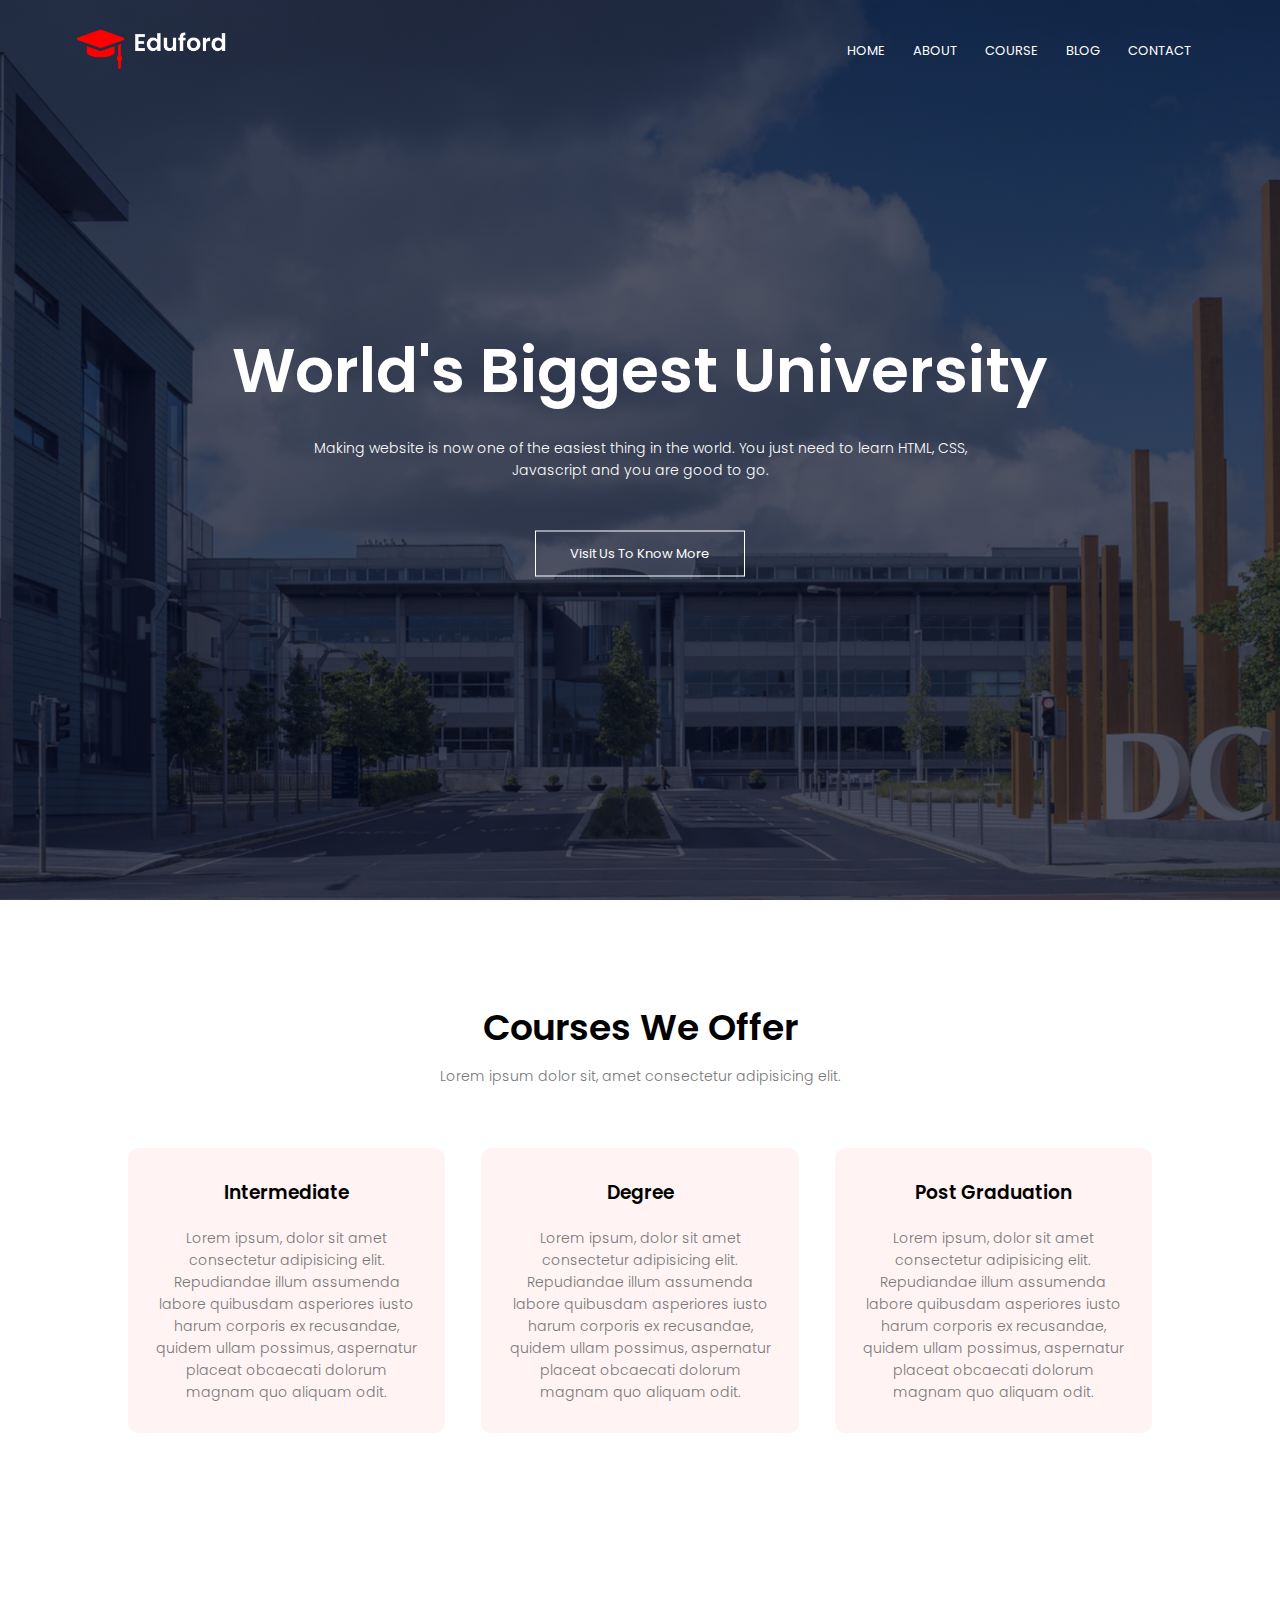
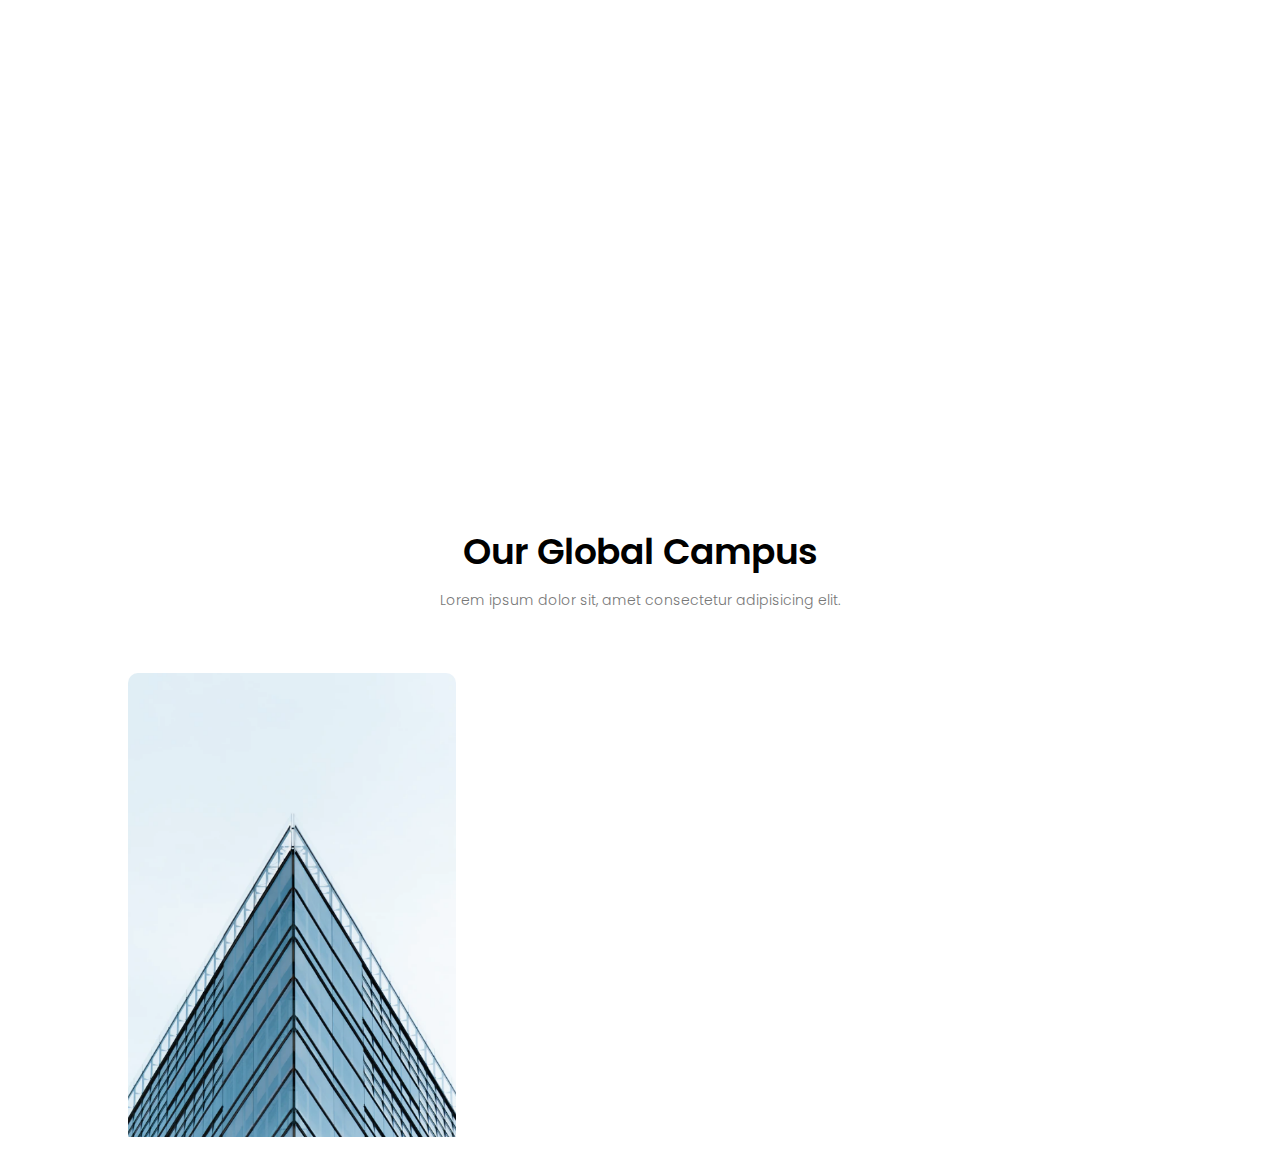
==== index.html @ d08a6a62 "style the images" ====
<!DOCTYPE html>
<html lang="en">
  <head>
    <meta charset="UTF-8" />
    <meta name="viewport" content="width=device-width, initial-scale=1.0" />
    <title>University Website Design</title>
    <link rel="stylesheet" href="style.css" />
    <link rel="preconnect" href="https://fonts.googleapis.com" />
    <link rel="preconnect" href="https://fonts.gstatic.com" crossorigin />
    <link
      href="https://fonts.googleapis.com/css2?family=Hanken+Grotesk:wght@500;700;800&family=Outfit:wght@400;700&family=Poppins:ital,wght@0,100;0,300;0,400;0,600;0,700;1,200&family=Roboto:wght@300&family=Rubik:ital,wght@0,300;0,400;1,400&display=swap"
      rel="stylesheet"
    />
    <link
      rel="stylesheet"
      href="https://cdn.jsdelivr.net/npm/bootstrap-icons@1.11.1/font/bootstrap-icons.css"
    />
  </head>
  <body>
    <section class="header">
      <nav class="papa">
        <a href="index.html"
          ><img src="eduford_img/eduford_img/logo.png" alt="universty logo"
        /></a>
        <div class="nav-links" id="navLinks">
          <i class="bi bi-x-square-fill" onclick="hideMenu"></i>
          <ul>
            <li><a href="">HOME</a></li>
            <li><a href="">ABOUT</a></li>
            <li><a href="">COURSE</a></li>
            <li><a href="">BLOG</a></li>
            <li><a href="">CONTACT</a></li>
          </ul>
        </div>
        <i class="bi bi-list" onclick="showMenu"></i>
      </nav>
      <div class="text-box">
        <h1>World's Biggest University</h1>
        <p>
          Making website is now one of the easiest thing in the world. You just
          need to learn HTML, CSS,<br />
          Javascript and you are good to go.
        </p>
        <a href="" class="hero-btn">Visit Us To Know More</a>
      </div>
    </section>

    <!----------Course------->
    <section class="course">
      <h1>Courses We Offer</h1>
      <p>Lorem ipsum dolor sit, amet consectetur adipisicing elit.</p>
      <div class="row">
        <div class="course-col">
          <h3>Intermediate</h3>
          <p>
            Lorem ipsum, dolor sit amet consectetur adipisicing elit.
            Repudiandae illum assumenda labore quibusdam asperiores iusto harum
            corporis ex recusandae, quidem ullam possimus, aspernatur placeat
            obcaecati dolorum magnam quo aliquam odit.
          </p>
        </div>

        <div class="course-col">
          <h3>Degree</h3>
          <p>
            Lorem ipsum, dolor sit amet consectetur adipisicing elit.
            Repudiandae illum assumenda labore quibusdam asperiores iusto harum
            corporis ex recusandae, quidem ullam possimus, aspernatur placeat
            obcaecati dolorum magnam quo aliquam odit.
          </p>
        </div>

        <div class="course-col">
          <h3>Post Graduation</h3>
          <p>
            Lorem ipsum, dolor sit amet consectetur adipisicing elit.
            Repudiandae illum assumenda labore quibusdam asperiores iusto harum
            corporis ex recusandae, quidem ullam possimus, aspernatur placeat
            obcaecati dolorum magnam quo aliquam odit.
          </p>
        </div>
      </div>
    </section>

    <!----------campus-------->
    <section class="campus">
      <h1>Our Global Campus</h1>
      <p>Lorem ipsum dolor sit, amet consectetur adipisicing elit.</p>
      <div class="row">
        <div class="campus-col">
            <img src="eduford_img/eduford_img/london.png" alt="london campus">
        </div>
      </div>
    </section>

    <!-------JavaScript for Toggle Menu------>
    <script>
      var navLinks = document.getElementById("navLinks");

      function showMenu() {
        navLinks.style.right = "0";
      }
      function hideMenu() {
        navLinks.style.right = "-200px";
      }
    </script>
  </body>
</html>
---- style.css ----
*{
    margin: 0;
    padding: 0;
    font-family: 'Poppins', sans-serif;
}
.header{
    min-height: 100vh;
    width: 100%;
    background-image: linear-gradient(rgba(4,9,30,0.7),rgba(4,9,30,0.7)),url(eduford_img/eduford_img/banner.png);
    background-position: center;
    background-size: cover;
    position: relative;
}
nav{
    display: flex;
    padding: 2% 6%;
    justify-content: space-between;
    align-items: center;
}
nav img{
    width: 150px;
}
.nav-links{
    flex: 1;
    text-align: right;
}
.nav-links ul li{
    list-style: none;
    display: inline-block;
    padding: 8px 12px;
    position: relative;
} 
.nav-links ul li a {
    text-decoration: none;
    color: #fff;
    font-size: 13px;
}
.nav-links ul li::after{
    content: ''; /* Empty content for the pseudo-element */
    width: 0%; /* Initial width set to 0% (invisible)*/
    height: 2px; /* Height of the underline */
    background: #f44336; /* Color of the underline (in this case, #f44336, which is a shade of red) */
    display: block; /* Makes the pseudo-element a block-level element, taking up the full width available */
    margin: auto; /* Centers the pseudo-element horizontally */
    transition: 0.5s;
}
.nav-links ul li:hover:after{
    width: 100%;  /* Set the width to 100% when the list item is hovered */
}
.text-box{
    width: 90%;
    color: #fff;
    position: absolute;
    top: 50%; /* Align the top edge at 50% of the containing element's height */
    left: 50%; /* Align the left edge at 50% of the containing element's width */
    transform: translate(-50%,-50%); /* Center the element both vertically and horizontally */
    text-align: center;
}
.text-box h1{
    font-size: 62px;
}
.text-box p{
    margin: 10px 0 40px;
    font-size: 14px;
    color: #fff;
}
.hero-btn{
    display: inline-block;
    text-decoration: none;
    color: #fff;
    border: 1px solid #fff;
    padding: 12px 34px;
    font-size: 13px;
    background-color: transparent;
    position: relative;
    cursor: pointer;
}
.hero-btn:hover{
    border: 1px solid #f44336;
    background: #f44336;
    transition: 1s;
}
nav .bi{
    display: none; /*icons will be hidden for the larger screen devices*/
}
@media(max-width: 700px){
    .text-box h1{
        font-size: 20px;
    }
    .nav-links ul li{
        display: block;
    }
    .nav-links{
        position: absolute;
        background: #f44336;
        height: 100vh;
        width: 200px;
        top: 0;
        right: -200px;
        text-align: left;
        z-index: 2;
        transition: 1s;
    }
    nav .bi{
        display: block;
        color: #fff;
        margin: 10px;
        font-size: 22px;
        cursor: pointer;
    }
    .nav-links ul{
        padding: 30px;
    }
}

/*-----Course-------*/
.course{
    width: 80%;
    margin: auto;
    text-align: center;
    padding-top: 100px;
}
h1{
    font-size: 36px;
    font-weight: 600;
}
p{
    color: #777;
    font-size: 14px;
    font-weight: 300;
    line-height: 22px;
    padding: 10px;
}
.row{
    margin-top: 5%;
    display: flex;
    justify-content: space-between;
}
.course-col{
    flex-basis: 31%;
    background: #fff3f3;
    border-radius: 10px;
    margin-bottom: 5%;
    padding: 20px 12px;
    box-sizing: border-box;
}
h3{
    text-align: center;
    font-weight: 600;
    margin: 10px 0;
}
.course-col:hover{
    box-shadow: 0 0 20px 0px rgba(0,0,0,0.2);
}
@media(max-width: 700px){
    .row{
        flex-direction: column;
    }
}

/*--------campus----------*/
.campus{
    width: 80%;
    margin: auto;
    text-align: center;
    padding-top: 50%;
}
.campus-col{
    flex-basis: 32%;
    border-radius: 10px;
    margin-bottom: 30px;
    position: relative;
    overflow: hidden;
}
.campus-col img{
    width: 100%;
}
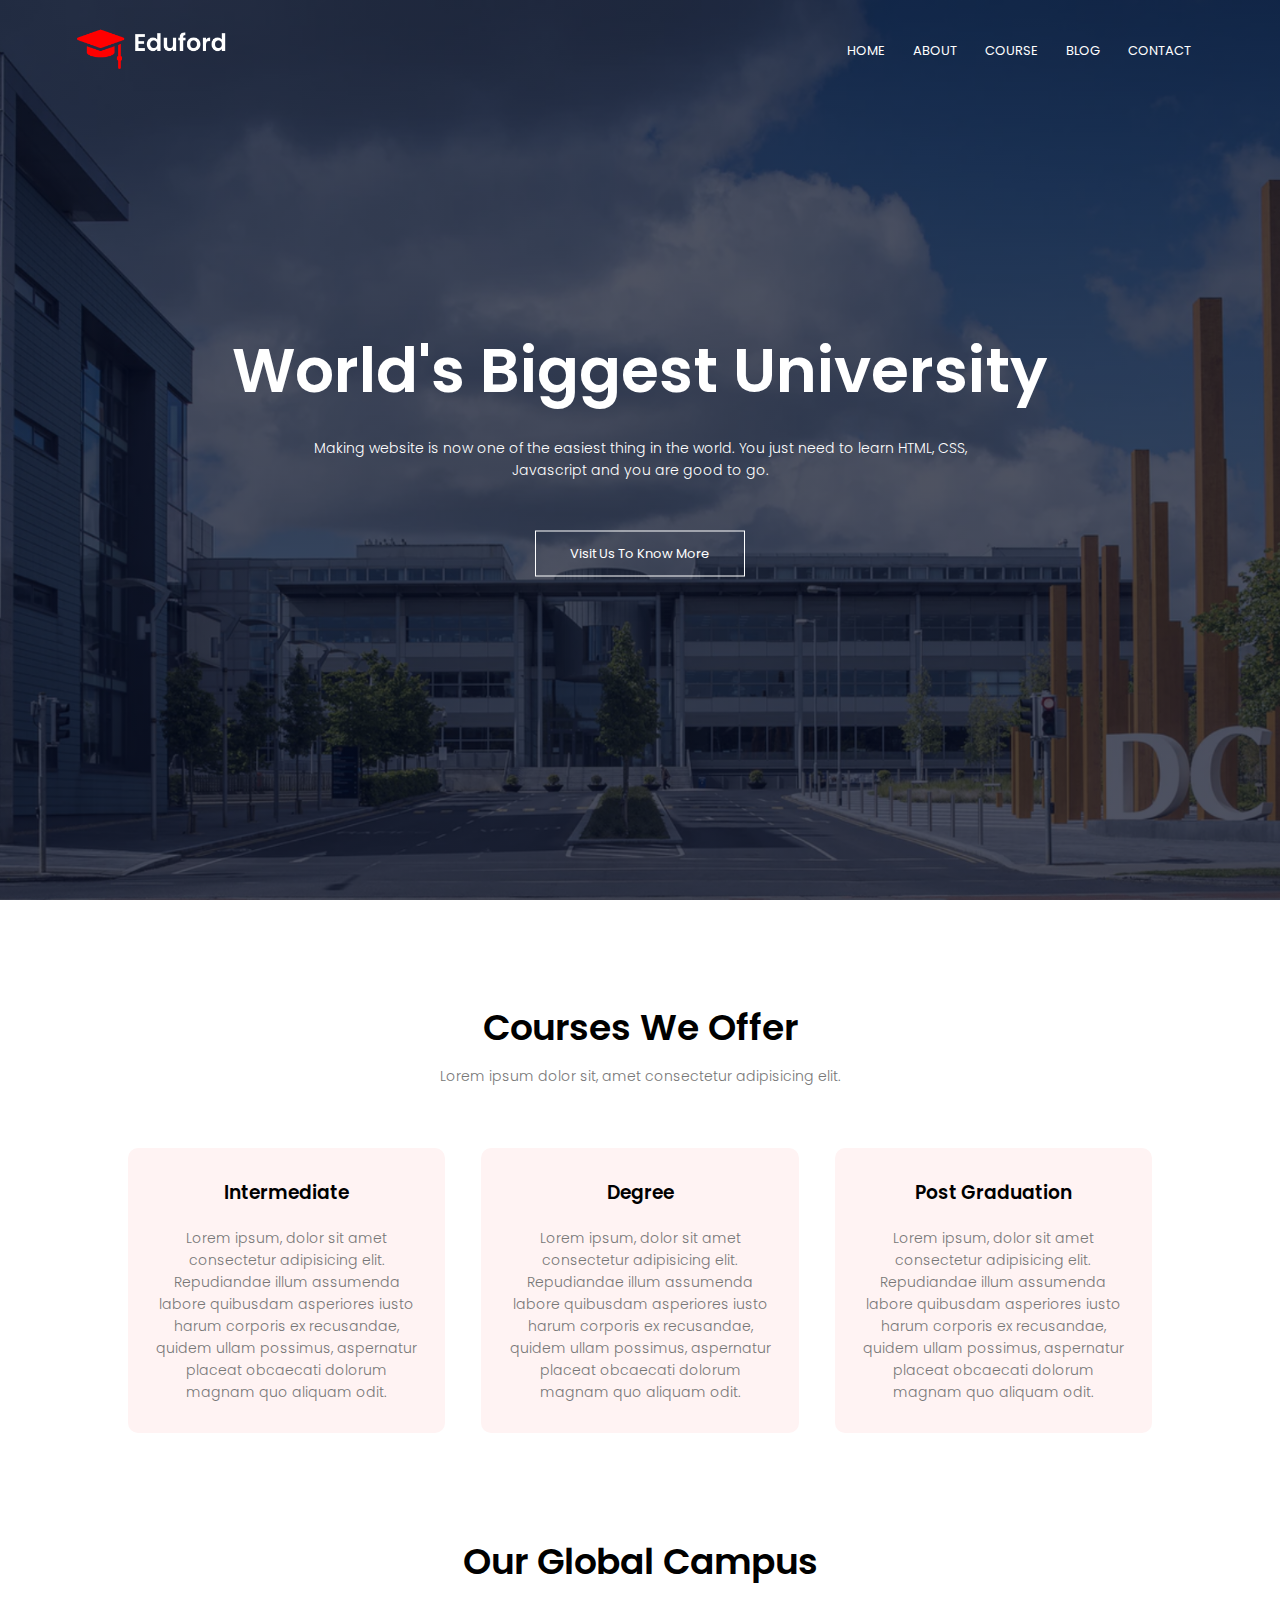
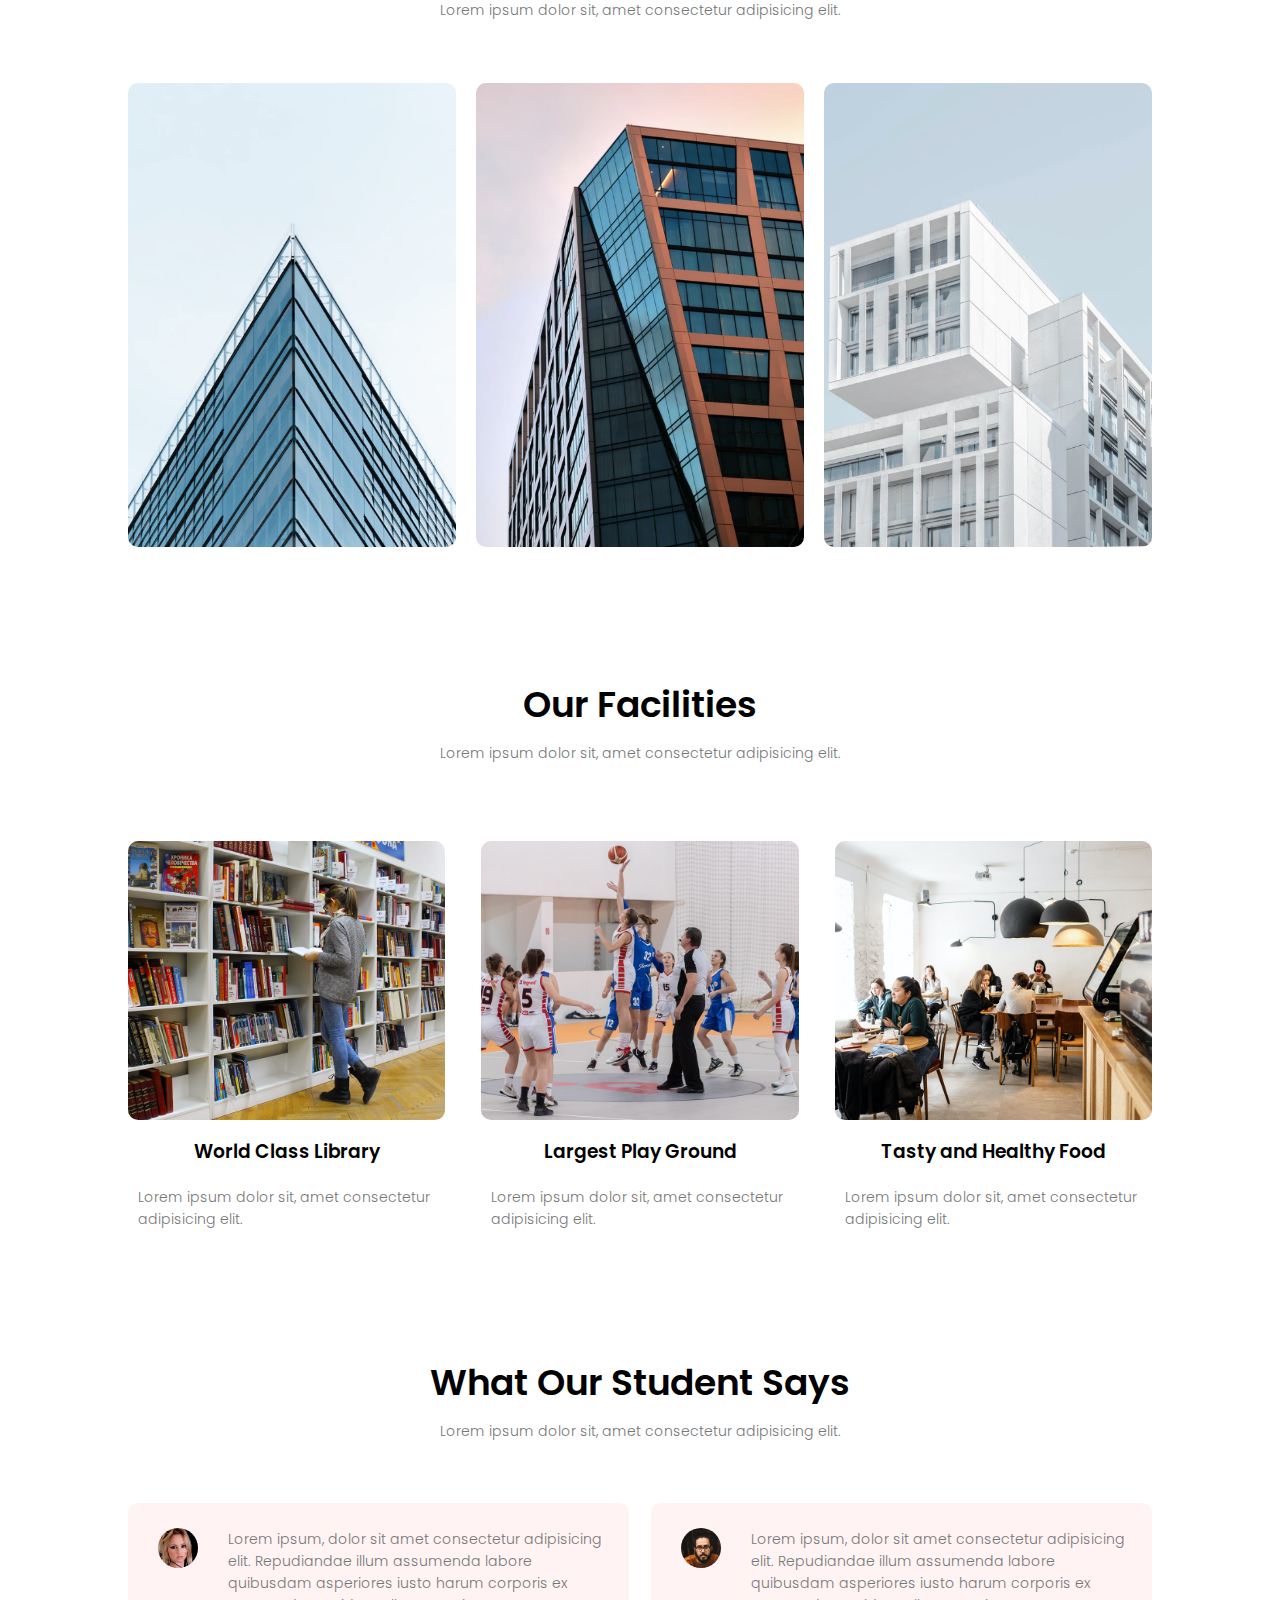
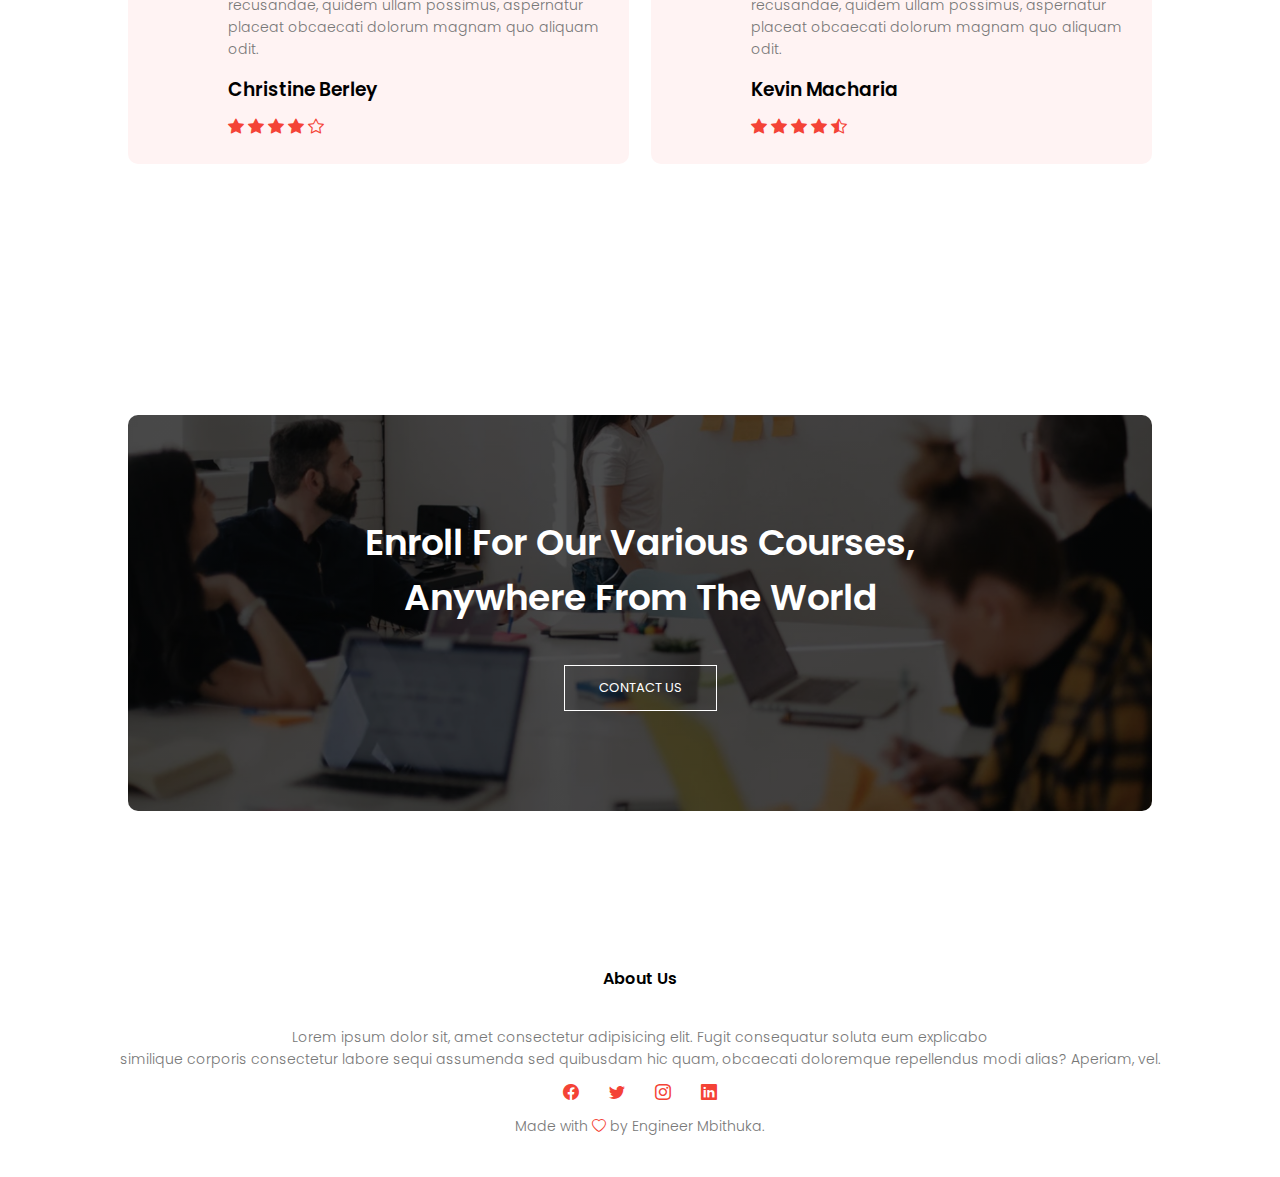
==== commit d475869a: "add the footer" ====
--- a/index.html
+++ b/index.html
@@ -88,11 +88,119 @@
       <p>Lorem ipsum dolor sit, amet consectetur adipisicing elit.</p>
       <div class="row">
         <div class="campus-col">
-            <img src="eduford_img/eduford_img/london.png" alt="london campus">
-        </div>
-      </div>
-    </section>
-
+          <img src="eduford_img/eduford_img/london.png" alt="london campus" />
+          <div class="layer">
+            <h3>LONDON</h3>
+          </div>
+        </div>
+        <div class="campus-col">
+          <img src="eduford_img/eduford_img/newyork.png" alt="london campus" />
+          <div class="layer">
+            <h3>NEW YORK</h3>
+          </div>
+        </div>
+        <div class="campus-col">
+          <img
+            src="eduford_img/eduford_img/washington.png"
+            alt="london campus"
+          />
+          <div class="layer">
+            <h3>WASHINGTON</h3>
+          </div>
+        </div>
+      </div>
+    </section>
+    <!----------facilities-------->
+    <section class="facilities">
+      <h1>Our Facilities</h1>
+      <p>Lorem ipsum dolor sit, amet consectetur adipisicing elit.</p>
+      <div class="row">
+        <div class="facilities-col">
+          <img src="eduford_img/eduford_img/library.png" alt="library" />
+          <h3>World Class Library</h3>
+          <p>Lorem ipsum dolor sit, amet consectetur adipisicing elit.</p>
+        </div>
+        <div class="facilities-col">
+          <img src="eduford_img/eduford_img/basketball.png" alt="library" />
+          <h3>Largest Play Ground</h3>
+          <p>Lorem ipsum dolor sit, amet consectetur adipisicing elit.</p>
+        </div>
+        <div class="facilities-col">
+          <img src="eduford_img/eduford_img/cafeteria.png" alt="library" />
+          <h3>Tasty and Healthy Food</h3>
+          <p>Lorem ipsum dolor sit, amet consectetur adipisicing elit.</p>
+        </div>
+      </div>
+    </section>
+    <!----------testimonials-------->
+    <section class="testimonials">
+      <h1>What Our Student Says</h1>
+      <p>Lorem ipsum dolor sit, amet consectetur adipisicing elit.</p>
+      <div class="row">
+        <div class="testimonial-col">
+          <img src="eduford_img/eduford_img/user1.jpg" alt="user picture" />
+          <div>
+            <p>
+              Lorem ipsum, dolor sit amet consectetur adipisicing elit.
+              Repudiandae illum assumenda labore quibusdam asperiores iusto
+              harum corporis ex recusandae, quidem ullam possimus, aspernatur
+              placeat obcaecati dolorum magnam quo aliquam odit.
+            </p>
+            <h3>Christine Berley</h3>
+            <i class="bi bi-star-fill"></i>
+            <i class="bi bi-star-fill"></i>
+            <i class="bi bi-star-fill"></i>
+            <i class="bi bi-star-fill"></i>
+            <i class="bi bi-star"></i>
+          </div>
+        </div>
+        <div class="testimonial-col">
+          <img src="eduford_img/eduford_img/user2.jpg" alt="user picture" />
+          <div>
+            <p>
+              Lorem ipsum, dolor sit amet consectetur adipisicing elit.
+              Repudiandae illum assumenda labore quibusdam asperiores iusto
+              harum corporis ex recusandae, quidem ullam possimus, aspernatur
+              placeat obcaecati dolorum magnam quo aliquam odit.
+            </p>
+            <h3>Kevin Macharia</h3>
+            <i class="bi bi-star-fill"></i>
+            <i class="bi bi-star-fill"></i>
+            <i class="bi bi-star-fill"></i>
+            <i class="bi bi-star-fill"></i>
+            <i class="bi bi-star-half"></i>
+          </div>
+        </div>
+      </div>
+    </section>
+
+    <!-------call to action------>
+
+    <section class="cta">
+      <h1>
+        Enroll For Our Various Courses,<br />
+        Anywhere From The World
+      </h1>
+      <a href="" class="hero-btn">CONTACT US</a>
+    </section>
+
+    <!-----footer---->
+    <section class="footer">
+      <h4>About Us</h4>
+      <p>
+        Lorem ipsum dolor sit, amet consectetur adipisicing elit. Fugit
+        consequatur soluta eum explicabo<br />
+        similique corporis consectetur labore sequi assumenda sed quibusdam hic
+        quam, obcaecati doloremque repellendus modi alias? Aperiam, vel.
+      </p>
+      <div class="icons">
+        <i class="bi bi-facebook"></i>
+        <i class="bi bi-twitter"></i>
+        <i class="bi bi-instagram"></i>
+        <i class="bi bi-linkedin"></i>
+      </div>
+      <p>Made with <i class="bi bi-heart"></i> by Engineer Mbithuka.</p>
+    </section>
     <!-------JavaScript for Toggle Menu------>
     <script>
       var navLinks = document.getElementById("navLinks");
--- a/style.css
+++ b/style.css
@@ -143,6 +143,7 @@
     margin-bottom: 5%;
     padding: 20px 12px;
     box-sizing: border-box;
+    transition: 0.5s;
 }
 h3{
     text-align: center;
@@ -163,7 +164,7 @@
     width: 80%;
     margin: auto;
     text-align: center;
-    padding-top: 50%;
+    padding-top: 50px;
 }
 .campus-col{
     flex-basis: 32%;
@@ -174,4 +175,145 @@
 }
 .campus-col img{
     width: 100%;
-}+    display: block;
+}
+.layer{
+    background: transparent;
+    height: 100%;
+    width: 100%;
+    position: absolute;
+    top: 0;
+    left: 0;
+    transition: 0.5s;
+}
+.layer:hover{
+    background: rgba(226,0,0,0.7);
+}
+.layer h3{
+    width: 100%;
+    font-weight: 500;
+    color: #fff;
+    font-size: 26px;
+    bottom: 0;
+    left: 50%;
+    transform: translateX(-50%);
+    position: absolute;
+    opacity: 0;
+    transition: 0.5s;
+}
+.layer:hover h3{
+    bottom: 49%;
+    opacity: 1;
+}
+
+/*-------facilities------*/
+.facilities{
+    width: 80%;
+    margin: auto;
+    text-align: center;
+    padding-top: 100px;
+}
+.facilities-col{
+    flex-basis: 31%;
+    border-radius: 10px;
+    margin-bottom: 5%;
+    text-align: left;
+}
+.facilities-col img{
+    width: 100%;
+    border-radius: 10px;
+}
+.facilities-col{
+    margin-top: 16px;
+    margin-bottom: 15px;
+    text-align: left;
+
+}
+/*---------------testimonials-------*/
+.testimonials{
+    width: 80%;
+    margin: auto;
+    padding: 100px;
+    text-align: center;
+}
+.testimonial-col{
+    flex-basis: 44%;
+    border-radius: 10px;
+    margin-bottom: 5%;
+    text-align: left;
+    background: #fff3f3;
+    padding: 25px;
+    cursor: pointer;
+    display: flex;
+}
+.testimonial-col img{
+    height: 40px;
+    margin-left: 5px;
+    margin-right: 30px;
+    border-radius: 50%;
+}
+.testimonial-col p{
+    padding: 0;
+}
+.testimonial-col h3{
+    margin-top: 15px;
+    text-align: left;
+}
+.testimonial-col .bi{
+    color: #f44336;
+}
+@media(max-width: 700px) {
+    .testimonial-col img{
+        margin-left: 0px;
+        margin-right: 15px;       
+}
+}
+
+/*---call to action----*/
+.cta{
+    margin: 100px auto;
+    width: 80%;
+    background-image: linear-gradient(rgba(0,0,0,0.7),rgba(0,0,0,0.7)),url(eduford_img/eduford_img/banner2.jpg);
+    background-position: center;
+    background-size: cover;
+    border-radius: 10px;
+    text-align: center;
+    padding: 100px 0;
+}
+.cta h1{
+    color: #fff;
+    margin-bottom: 40px;
+    padding: 0;
+}
+@media(max-width: 700px) {
+    .cta h1{
+        font-size: 24px;
+    }
+}
+
+/*-----footer----*/
+.footer{
+    width: 100%;
+    text-align: center;
+    padding: 30px 0;
+}
+.footer h4{
+    margin-bottom: 25px;
+    margin-top: 25px;
+    font-weight: 600;
+}
+.icons .bi{
+    color: #f44336;
+    margin: 0 13px;
+    cursor: pointer;
+    padding: 18px 0;
+}
+.bi-heart{
+    color: #f44336;
+}
+
+
+
+
+
+
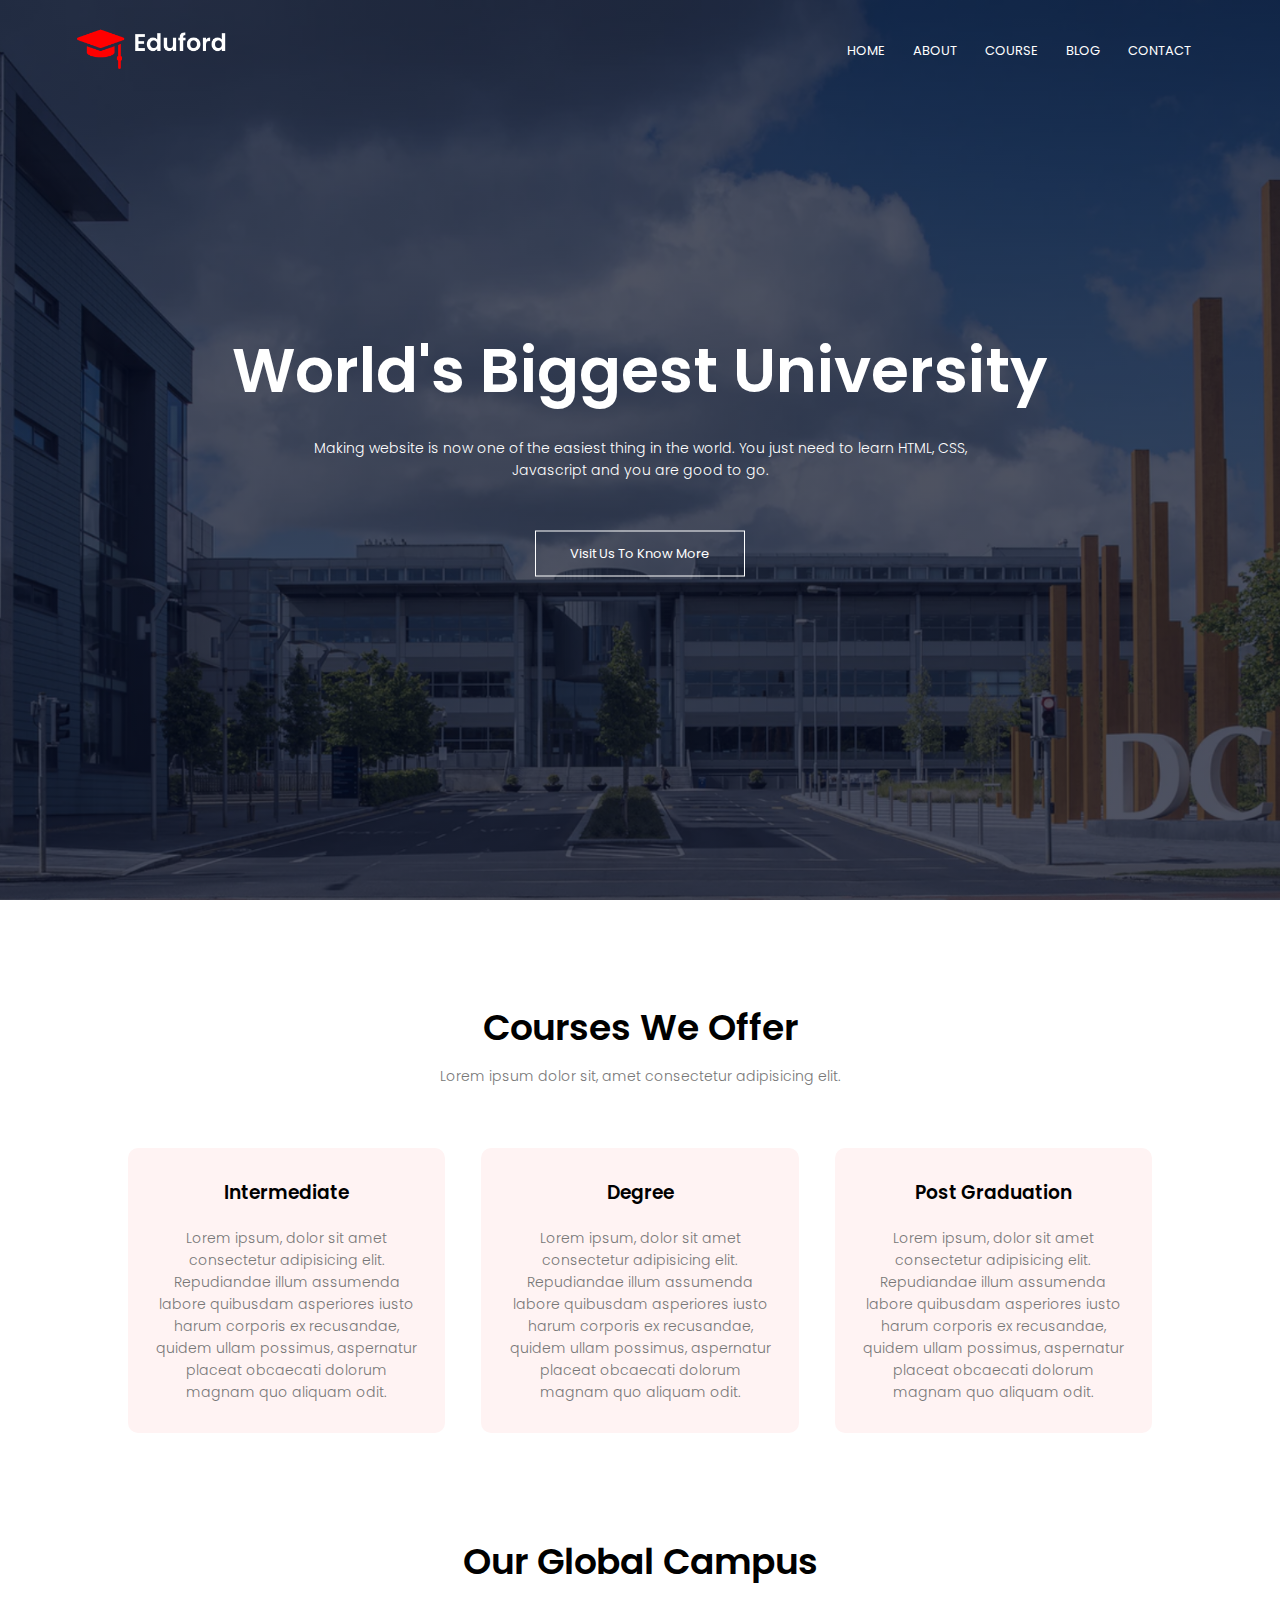
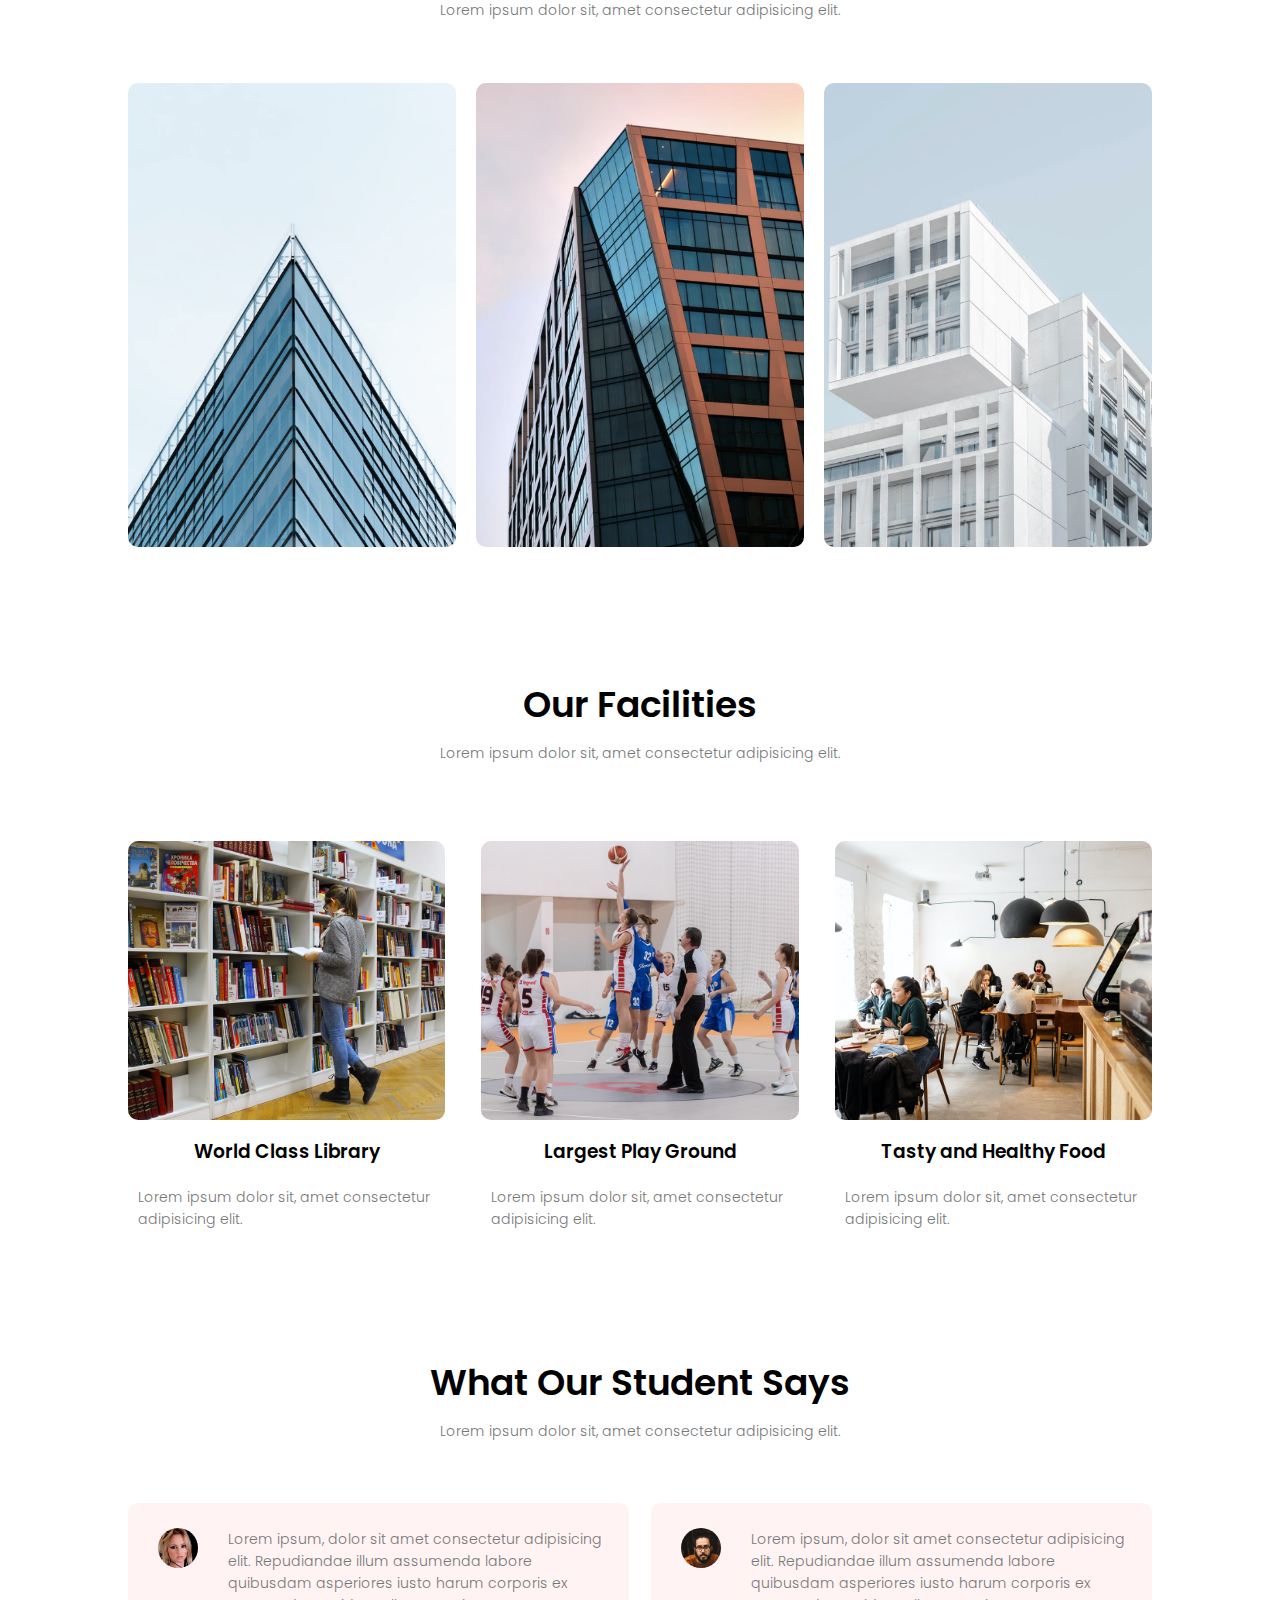
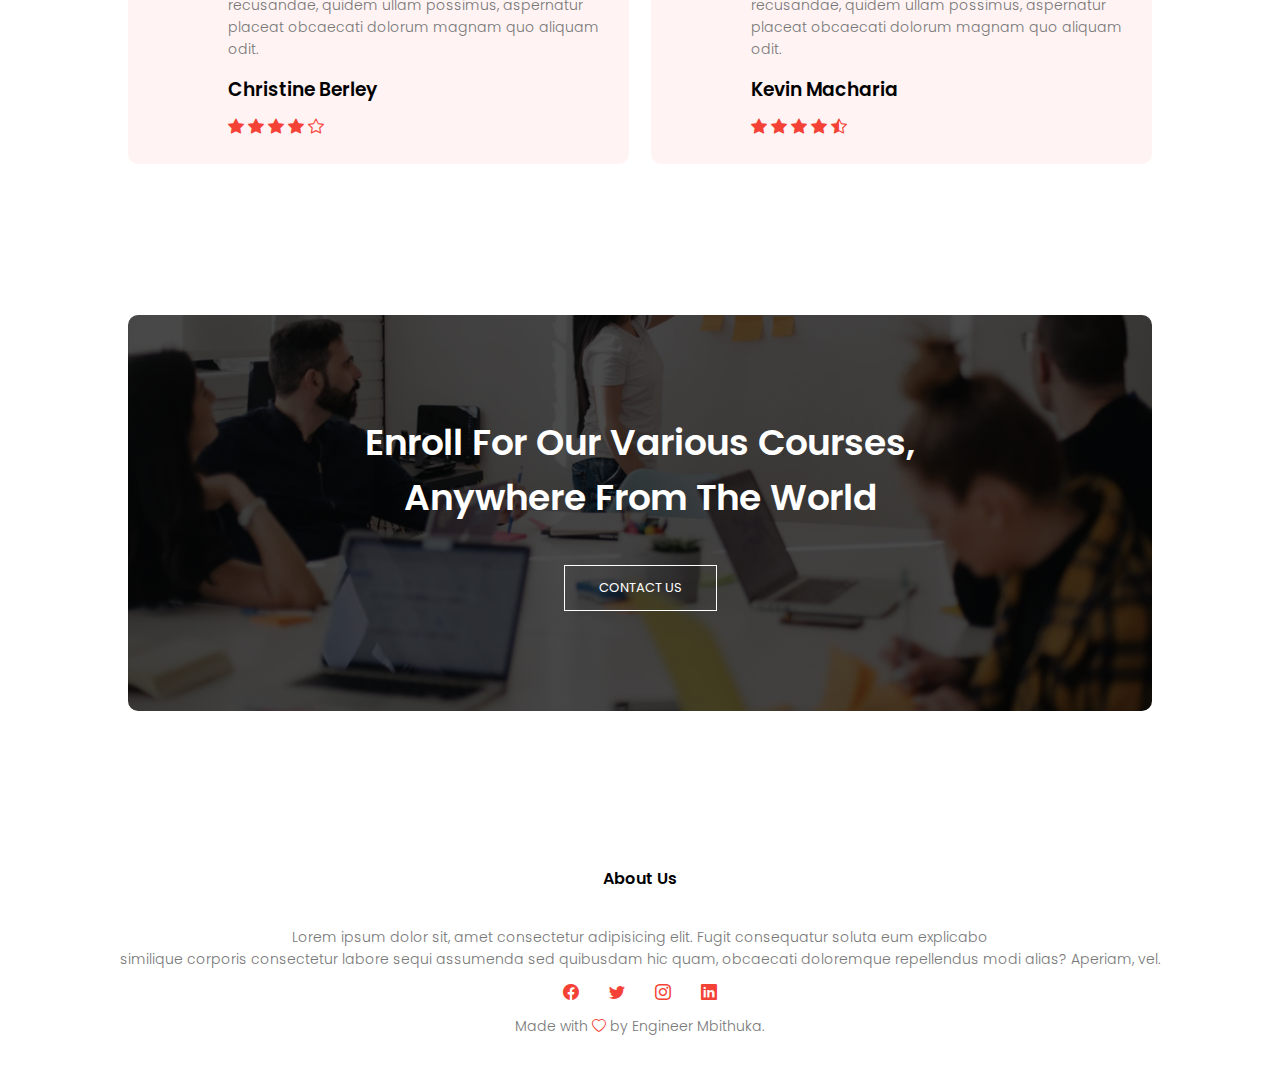
==== commit 71a8c1b4: "style the first section" ====
--- a/index.html
+++ b/index.html
@@ -204,11 +204,10 @@
     <!-------JavaScript for Toggle Menu------>
     <script>
       var navLinks = document.getElementById("navLinks");
-
-      function showMenu() {
+      function showMenu(){
         navLinks.style.right = "0";
       }
-      function hideMenu() {
+      function hideMenu(){
         navLinks.style.right = "-200px";
       }
     </script>
--- a/style.css
+++ b/style.css
@@ -44,7 +44,7 @@
     margin: auto; /* Centers the pseudo-element horizontally */
     transition: 0.5s;
 }
-.nav-links ul li:hover:after{
+.nav-links ul li:hover::after{
     width: 100%;  /* Set the width to 100% when the list item is hovered */
 }
 .text-box{
@@ -233,7 +233,7 @@
 .testimonials{
     width: 80%;
     margin: auto;
-    padding: 100px;
+    padding-top: 100px;
     text-align: center;
 }
 .testimonial-col{
